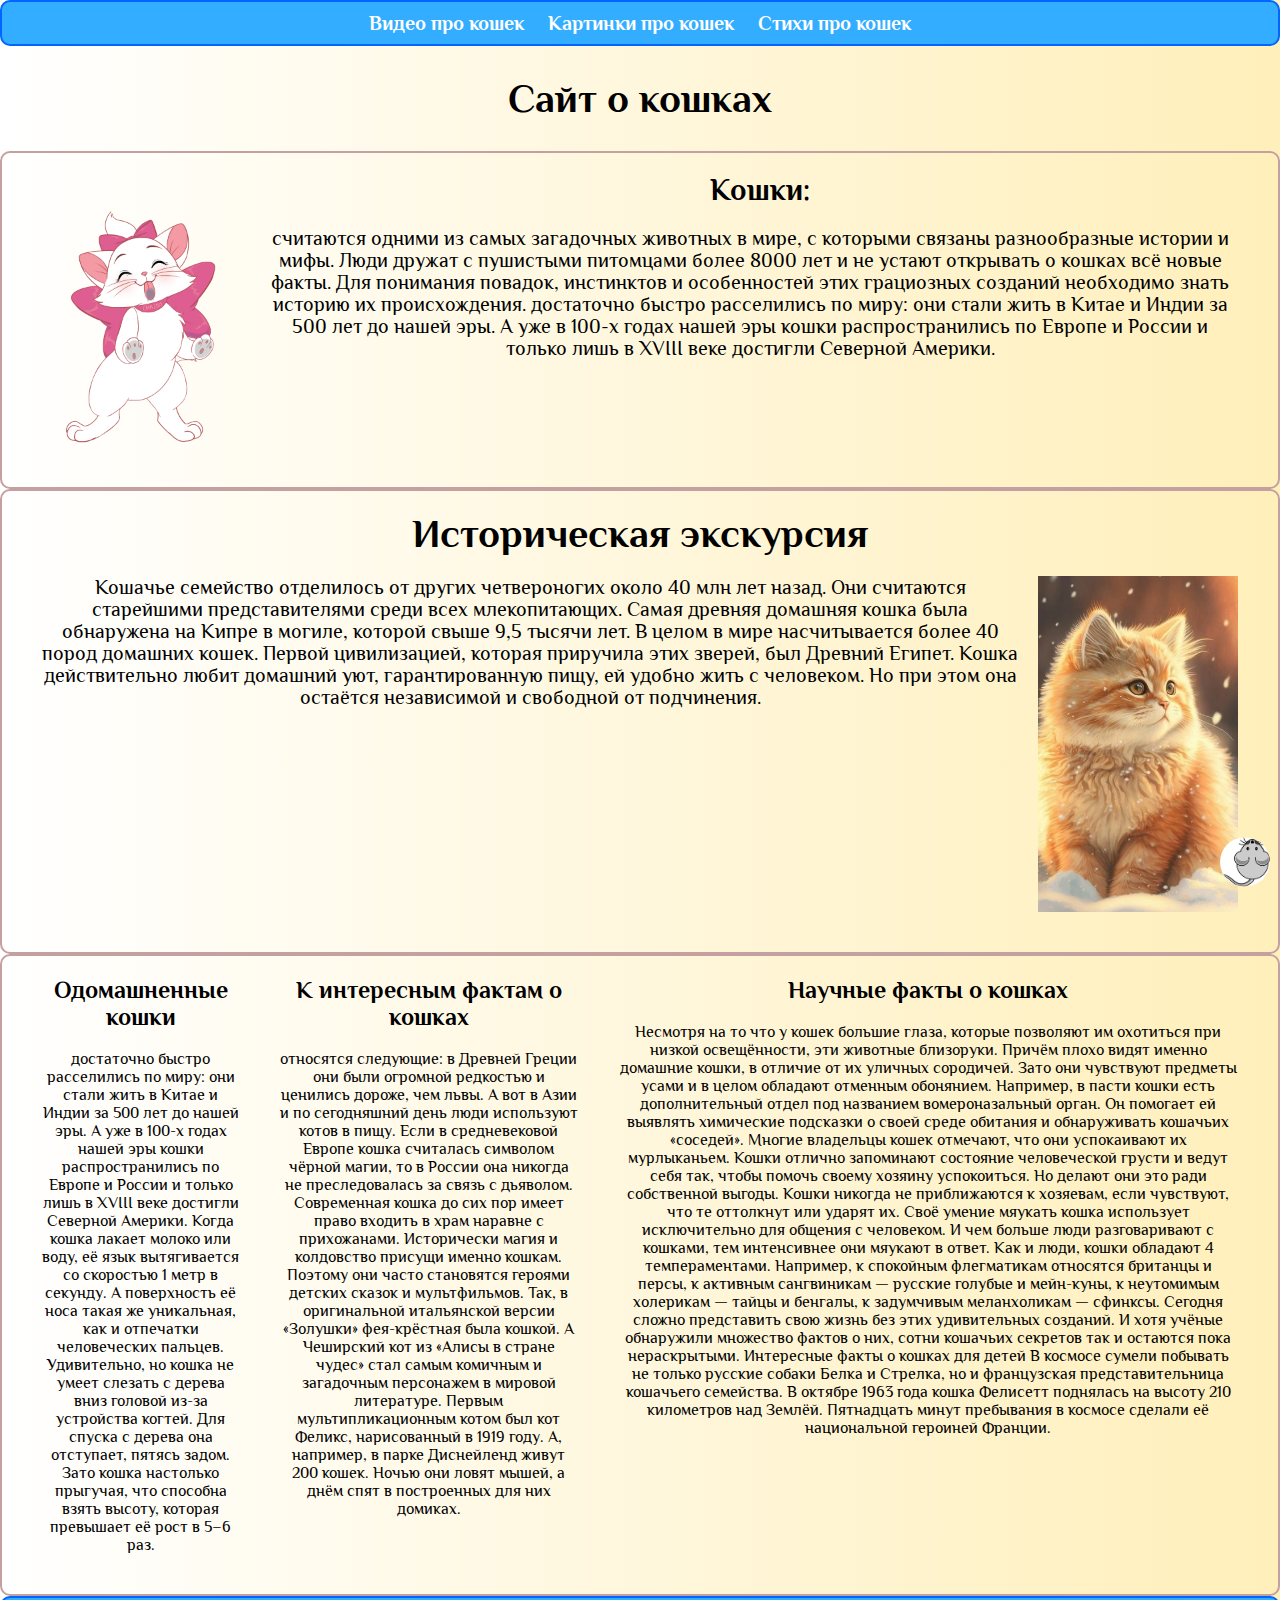
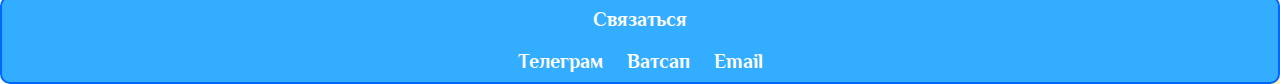
==== index.html @ df3c5b06 "Создание сайта о кошках" ====
<!DOCTYPE html>
<html lang="en">

<head>
    <meta charset="UTF-8">
    <meta http-equiv="X-UA-Compatible" content="IE=edge">
    <meta name="viewport" content="width=device-width, initial-scale=1.0">
    <link rel="stylesheet" href="/style/style.css">
    <link rel="preconnect" href="https://fonts.googleapis.com">
    <link rel="preconnect" href="https://fonts.gstatic.com" crossorigin>
    <link href="https://fonts.googleapis.com/css2?family=Philosopher:ital,wght@0,400;0,700;1,700&display=swap"
        rel="stylesheet">
    <title>Сайт о кошках</title>
</head>

<body>
    <header class="header">
        <ul id="navbar">
            <li><a href="/video.html"> Видео про кошек</a></li>
            <li><a href="/images.html">Картинки про кошек</a></li>
            <li><a href="/stihi.html">Стихи про кошек</a></li>
        </ul>
    </header>
    <main>
        <h1>Сайт о кошках</h1>
        <div class="start">
            <img src="/img/гифка-digital-art-art-Disney-5022076.gif" alt="гифка" align="left">

            <h2>Кошки:</h2>
            <p>
                считаются одними из самых загадочных животных в мире, с которыми связаны разнообразные истории и мифы.
                Люди дружат с пушистыми питомцами более 8000 лет и не устают открывать о кошках всё новые факты. Для
                понимания повадок, инстинктов и особенностей этих грациозных созданий необходимо знать историю их
                происхождения.
                достаточно быстро расселились по миру: они стали жить в Китае и Индии за 500 лет до нашей
                эры. А уже в 100-х годах нашей эры кошки распространились по Европе и России и только лишь в XVIII веке
                достигли Северной Америки.
            </p>
        </div>
        <div class="istoria">
            <h2>Историческая экскурсия</h2>
            <img src="/img/cat_header.jpg" alt="фото котика" align="right">
            <p>
                Кошачье семейство отделилось от других четвероногих около 40 млн лет назад. Они считаются старейшими
                представителями среди всех млекопитающих. Самая древняя домашняя кошка была обнаружена на Кипре в
                могиле,
                которой свыше 9,5 тысячи лет. В целом в мире насчитывается более 40 пород домашних кошек. Первой
                цивилизацией, которая приручила этих зверей, был Древний Египет. Кошка действительно любит домашний уют,
                гарантированную пищу, ей удобно жить с человеком. Но при этом она остаётся независимой и свободной от
                подчинения.
            </p>
        </div>
        <div class="flexbox">
            <div class="flex-item">
                <h2>Одомашненные кошки</h2>
                <p>
                    достаточно быстро расселились по миру: они стали жить в Китае и Индии за 500 лет до нашей
                    эры. А уже в 100-х годах нашей эры кошки распространились по Европе и России и только лишь в XVIII
                    веке
                    достигли Северной Америки.
                    Когда кошка лакает молоко или воду, её язык вытягивается со скоростью 1 метр в секунду. А
                    поверхность её
                    носа такая же уникальная, как и отпечатки человеческих пальцев.

                    Удивительно, но кошка не умеет слезать с дерева вниз головой из-за устройства когтей. Для спуска с
                    дерева
                    она отступает, пятясь задом. Зато кошка настолько прыгучая, что способна взять высоту, которая
                    превышает её рост в 5–6 раз.
                </p>
            </div>
            <div class="flex-item">
                <h2>К интересным фактам о кошках</h2>
                <p>
                    относятся следующие: в Древней Греции они были огромной редкостью и ценились
                    дороже, чем львы. А вот в Азии и по сегодняшний день люди используют котов в пищу. Если в
                    средневековой
                    Европе кошка считалась символом чёрной магии, то в России она никогда не преследовалась за связь с
                    дьяволом.
                    Современная кошка до сих пор имеет право входить в храм наравне с прихожанами.
                    Исторически магия и колдовство присущи именно кошкам. Поэтому они часто становятся героями детских
                    сказок и
                    мультфильмов. Так, в оригинальной итальянской версии «Золушки» фея-крёстная была кошкой. А Чеширский
                    кот
                    из
                    «Алисы в стране чудес» стал самым комичным и загадочным персонажем в мировой литературе. Первым
                    мультипликационным котом был кот Феликс, нарисованный в 1919 году. А, например, в парке Диснейленд
                    живут
                    200
                    кошек. Ночью они ловят мышей, а днём спят в построенных для них домиках.
                </p>
            </div>
            <div class="flex-item">
                <h2>Научные факты о кошках</h2>
                <p>
                    Несмотря на то что у кошек большие глаза, которые позволяют им охотиться при низкой освещённости,
                    эти
                    животные близоруки. Причём плохо видят именно домашние кошки, в отличие от их уличных сородичей.

                    Зато они чувствуют предметы усами и в целом обладают отменным обонянием. Например, в пасти кошки
                    есть
                    дополнительный отдел под названием вомероназальный орган. Он помогает ей выявлять химические
                    подсказки о
                    своей среде обитания и обнаруживать кошачьих «соседей».
                    Многие владельцы кошек отмечают, что они успокаивают их мурлыканьем. Кошки отлично запоминают
                    состояние
                    человеческой грусти и ведут себя так, чтобы помочь своему хозяину успокоиться. Но делают они это
                    ради
                    собственной выгоды. Кошки никогда не приближаются к хозяевам, если чувствуют, что те оттолкнут или
                    ударят
                    их.

                    Своё умение мяукать кошка использует исключительно для общения с человеком. И чем больше люди
                    разговаривают
                    с кошками, тем интенсивнее они мяукают в ответ.

                    Как и люди, кошки обладают 4 темпераментами. Например, к спокойным флегматикам относятся британцы и
                    персы, к
                    активным сангвиникам — русские голубые и мейн-куны, к неутомимым холерикам — тайцы и бенгалы, к
                    задумчивым
                    меланхоликам — сфинксы.

                    Сегодня сложно представить свою жизнь без этих удивительных созданий. И хотя учёные обнаружили
                    множество
                    фактов о них, сотни кошачьих секретов так и остаются пока нераскрытыми. Интересные факты о кошках
                    для детей
                    В космосе сумели побывать не только русские собаки Белка и Стрелка, но и французская
                    представительница
                    кошачьего семейства. В октябре 1963 года кошка Фелисетт поднялась на высоту 210 километров над
                    Землёй.
                    Пятнадцать минут пребывания в космосе сделали её национальной героиней Франции.

            </div>
        </div>
        <div class="button">
            <a href="#"><img src="/img/mouse.png" alt="фото иконки кнопки" class="button-icon"></a>
        </div>
    </main>
    <footer id="footer">
        <h3>Связаться</h3>
        <a href="#">Телеграм</a>
        <a href="#">Ватсап</a>
        <a href="#">Email</a>

    </footer>
</body>

</html>
---- style/style.css ----
*{
    margin: 0;
}
body{
    font-family: 'Philosopher', sans-serif;
    background: #FFEFBA;  /* fallback for old browsers */
    background: -webkit-linear-gradient(to right, #FFFFFF, #FFEFBA);  /* Chrome 10-25, Safari 5.1-6 */
    background: linear-gradient(to right, #FFFFFF, #FFEFBA); /* W3C, IE 10+/ Edge, Firefox 16+, Chrome 26+, Opera 12+, Safari 7+ */
}
#navbar,
#footer {
    margin: 0;
    padding: 0;
    border: 2px solid #0066FF;
    text-align: center;
    background-color: #33ADFF;
    border-radius: 10px;
}
#navbar li {
    display: inline;
}
#navbar a,
#footer a {
    color: #fff;
    padding: 10px 10px;
    text-decoration: none;
    font-weight: bold;
    display: inline-block;
    font-size: 20px;
}
#navbar a:hover,
#footer a:hover {
    border-radius: 5px;
    background-color: #0066FF;
}
h1 {
    text-align: center;
    font-size: 40px;
    padding: 30px;
}
.start,
.istoria {
    float:left;
    border:2px solid #c5a0a0;
    padding:20px;
    border-radius: 10px;
    text-align: center;
}
.start img, 
.istoria img {
    width: 200px;
    padding: 20px;
}
.start h2 {
    font-size: 30px;
}
.start p,
.istoria p {
    font-size: 20px;
    padding: 20px;
}
.istoria h2 {
    text-align: center;
    font-size: 40px;
}
.flexbox { 
    display: flex ;
    border:2px solid #c5a0a0;
    padding:20px;
    border-radius: 10px;
    text-align: center;
 }
 .flexbox p {
    padding: 20px;
 }
 #footer h3 {
    color: #ffffff;
    font-size: 20px;
    padding: 10px;
}
.button{
	position: fixed; 
    bottom: 10px; 
    right: 10px;
	z-index: 1;
}
.button-icon{
    width: 50px;
    border-radius: 50px;
    transform: rotate(180deg);
}
@media screen and (max-width: 1023px) and (min-width: 501px){
    #navbar a,
    .start p,
    .istoria p,
    #footer a,
    #footer h3{
        font-size: 16px;
    }
    h1,
    .istoria h2 {
        font-size: 30px;
    }
    .start h2 {
        font-size: 20px;
    }
    .start img, 
    .istoria img {
    width: 150px;
    padding: 16px;
}
    .button-icon{
        width: 40px;
    }
}
@media screen and (max-width: 500px) {
    #navbar a,
    .start p,
    .istoria p,
    #footer a,
    #footer h3{
        font-size: 14px;
    }
    h1,
    .istoria h2 {
        font-size: 20px;
    }
    .start h2 {
        font-size: 16px;
    }
    .start img, 
    .istoria img {
    width: 100px;
    padding: 14px;
}
    .button-icon{
        width: 30px;
    }
}
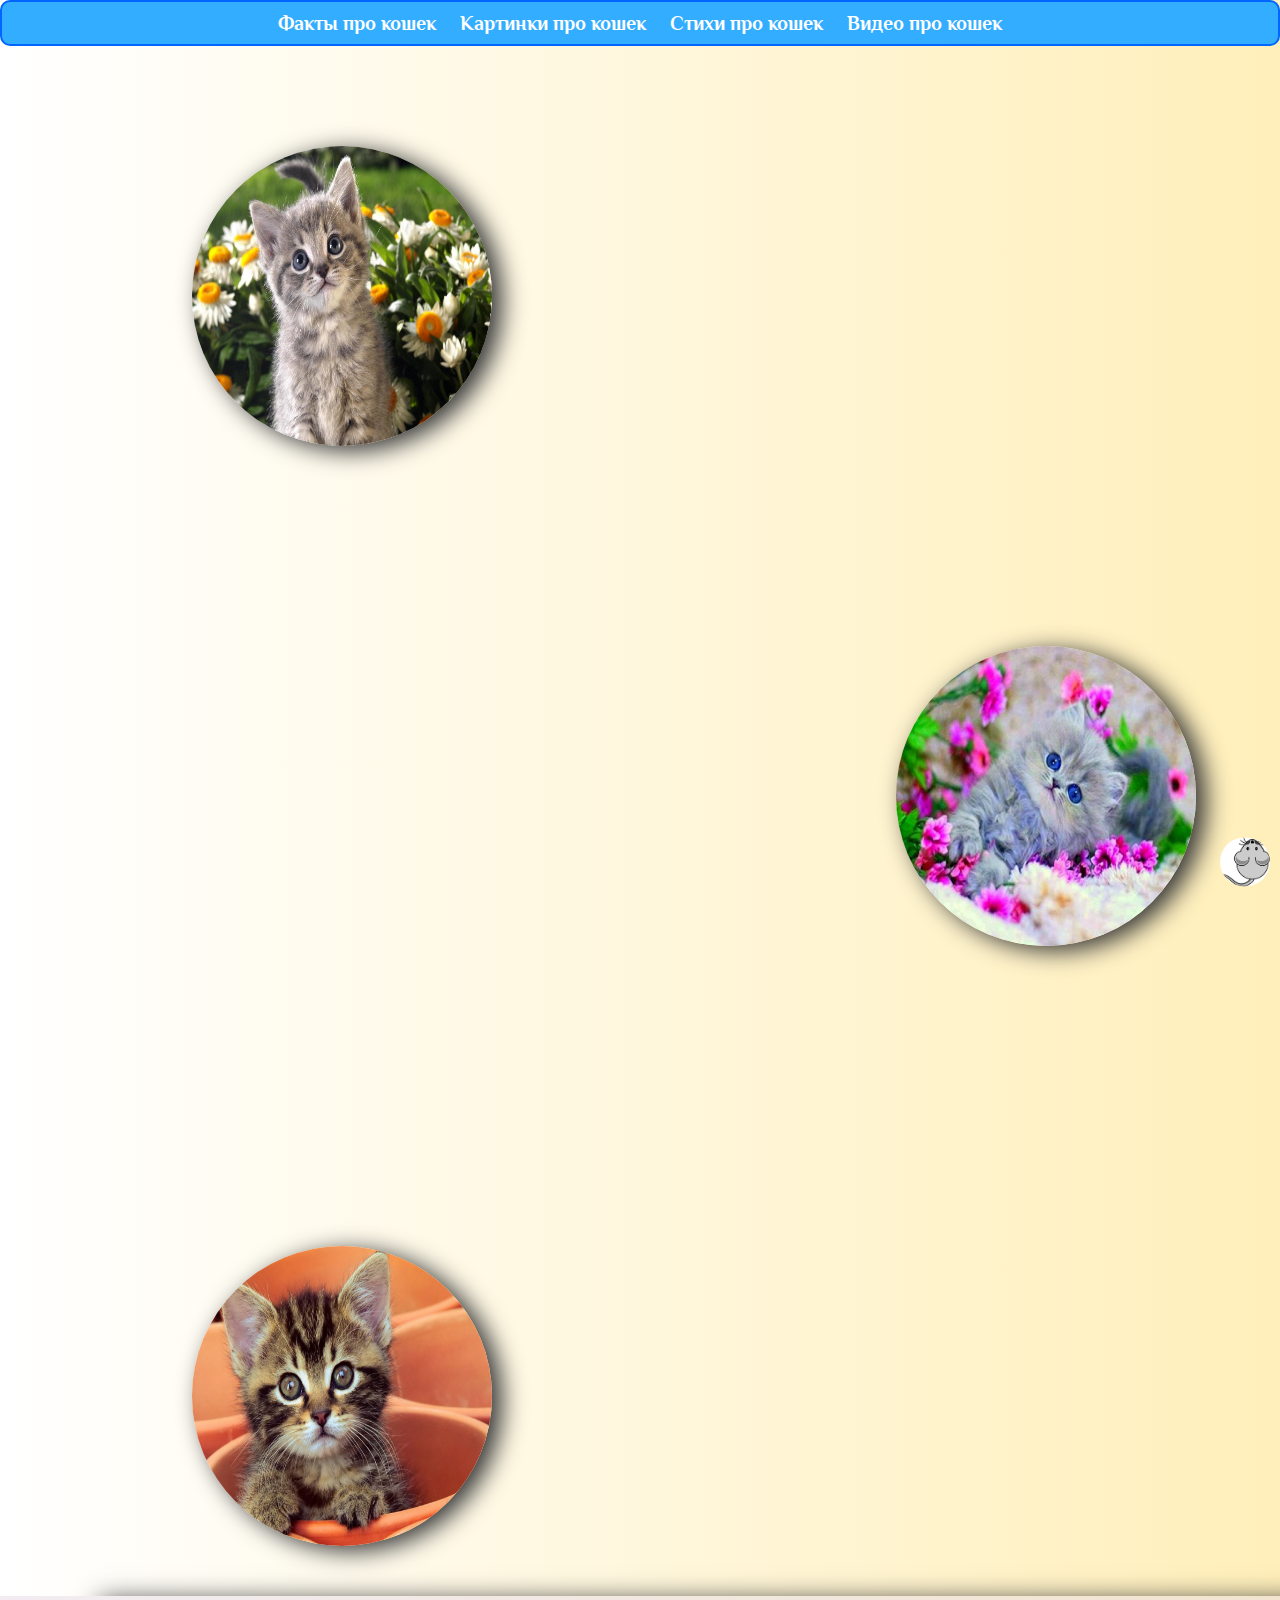
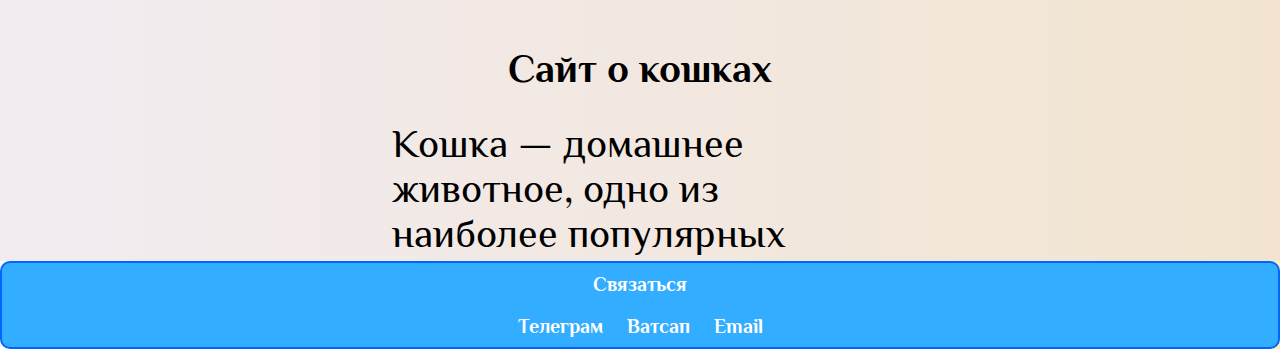
==== commit 532be217: "добавление анимации" ====
--- a/index.html
+++ b/index.html
@@ -6,6 +6,7 @@
     <meta http-equiv="X-UA-Compatible" content="IE=edge">
     <meta name="viewport" content="width=device-width, initial-scale=1.0">
     <link rel="stylesheet" href="/style/style.css">
+    <link rel="stylesheet" href="/style/style_index.css">
     <link rel="preconnect" href="https://fonts.googleapis.com">
     <link rel="preconnect" href="https://fonts.gstatic.com" crossorigin>
     <link href="https://fonts.googleapis.com/css2?family=Philosopher:ital,wght@0,400;0,700;1,700&display=swap"
@@ -15,124 +16,41 @@
 
 <body>
     <header class="header">
-        <ul id="navbar">
-            <li><a href="/video.html"> Видео про кошек</a></li>
-            <li><a href="/images.html">Картинки про кошек</a></li>
-            <li><a href="/stihi.html">Стихи про кошек</a></li>
-        </ul>
+        <a href="/evidence.html" class="link"> Факты про кошек</a>
+        <a href="/images.html" class="link">Картинки про кошек</a>
+        <a href="/poems.html" class="link">Стихи про кошек</a>
+        <a href="/video.html" class="link">Видео про кошек</a>
     </header>
-    <main>
-        <h1>Сайт о кошках</h1>
-        <div class="start">
-            <img src="/img/гифка-digital-art-art-Disney-5022076.gif" alt="гифка" align="left">
+    <main class="main">
+        <div id="wrapper">
+            <div id="content">
+                <h1>Сайт о кошках</h1>
+                <p>Кошка — домашнее животное, одно из наиболее популярных (наряду с собаками) «животных-компаньонов» или
+                    домашних животных. Кошки — млекопитающие и плотоядные животные.
 
-            <h2>Кошки:</h2>
-            <p>
-                считаются одними из самых загадочных животных в мире, с которыми связаны разнообразные истории и мифы.
-                Люди дружат с пушистыми питомцами более 8000 лет и не устают открывать о кошках всё новые факты. Для
-                понимания повадок, инстинктов и особенностей этих грациозных созданий необходимо знать историю их
-                происхождения.
-                достаточно быстро расселились по миру: они стали жить в Китае и Индии за 500 лет до нашей
-                эры. А уже в 100-х годах нашей эры кошки распространились по Европе и России и только лишь в XVIII веке
-                достигли Северной Америки.
-            </p>
-        </div>
-        <div class="istoria">
-            <h2>Историческая экскурсия</h2>
-            <img src="/img/cat_header.jpg" alt="фото котика" align="right">
-            <p>
-                Кошачье семейство отделилось от других четвероногих около 40 млн лет назад. Они считаются старейшими
-                представителями среди всех млекопитающих. Самая древняя домашняя кошка была обнаружена на Кипре в
-                могиле,
-                которой свыше 9,5 тысячи лет. В целом в мире насчитывается более 40 пород домашних кошек. Первой
-                цивилизацией, которая приручила этих зверей, был Древний Египет. Кошка действительно любит домашний уют,
-                гарантированную пищу, ей удобно жить с человеком. Но при этом она остаётся независимой и свободной от
-                подчинения.
-            </p>
-        </div>
-        <div class="flexbox">
-            <div class="flex-item">
-                <h2>Одомашненные кошки</h2>
-                <p>
-                    достаточно быстро расселились по миру: они стали жить в Китае и Индии за 500 лет до нашей
-                    эры. А уже в 100-х годах нашей эры кошки распространились по Европе и России и только лишь в XVIII
-                    веке
-                    достигли Северной Америки.
-                    Когда кошка лакает молоко или воду, её язык вытягивается со скоростью 1 метр в секунду. А
-                    поверхность её
-                    носа такая же уникальная, как и отпечатки человеческих пальцев.
+                    За способность уничтожать грызунов люди ценят кошек около 10 000 тысяч лет. Являясь одиночным
+                    охотником на грызунов и других мелких животных, кошка — социальное животное, использующее для
+                    общения широкий диапазон звуковых сигналов, а также феромоны и движения тела.
 
-                    Удивительно, но кошка не умеет слезать с дерева вниз головой из-за устройства когтей. Для спуска с
-                    дерева
-                    она отступает, пятясь задом. Зато кошка настолько прыгучая, что способна взять высоту, которая
-                    превышает её рост в 5–6 раз.
+                    В настоящее время в мире насчитывается около 600 млн домашних кошек, выведено около 256 пород, от
+                    длинношерстных (персидская кошка) до лишённых шерсти (сфинксы), признанных и зарегистрированных
+                    различными фелинологическими организациями. Самая первая порода кошек появилась в Египте. Кошки
+                    распространены по всему миру.
                 </p>
             </div>
-            <div class="flex-item">
-                <h2>К интересным фактам о кошках</h2>
-                <p>
-                    относятся следующие: в Древней Греции они были огромной редкостью и ценились
-                    дороже, чем львы. А вот в Азии и по сегодняшний день люди используют котов в пищу. Если в
-                    средневековой
-                    Европе кошка считалась символом чёрной магии, то в России она никогда не преследовалась за связь с
-                    дьяволом.
-                    Современная кошка до сих пор имеет право входить в храм наравне с прихожанами.
-                    Исторически магия и колдовство присущи именно кошкам. Поэтому они часто становятся героями детских
-                    сказок и
-                    мультфильмов. Так, в оригинальной итальянской версии «Золушки» фея-крёстная была кошкой. А Чеширский
-                    кот
-                    из
-                    «Алисы в стране чудес» стал самым комичным и загадочным персонажем в мировой литературе. Первым
-                    мультипликационным котом был кот Феликс, нарисованный в 1919 году. А, например, в парке Диснейленд
-                    живут
-                    200
-                    кошек. Ночью они ловят мышей, а днём спят в построенных для них домиках.
-                </p>
+            <div id="paralx0">
+                <img src="/img/icon1.jpg" alt="">
             </div>
-            <div class="flex-item">
-                <h2>Научные факты о кошках</h2>
-                <p>
-                    Несмотря на то что у кошек большие глаза, которые позволяют им охотиться при низкой освещённости,
-                    эти
-                    животные близоруки. Причём плохо видят именно домашние кошки, в отличие от их уличных сородичей.
-
-                    Зато они чувствуют предметы усами и в целом обладают отменным обонянием. Например, в пасти кошки
-                    есть
-                    дополнительный отдел под названием вомероназальный орган. Он помогает ей выявлять химические
-                    подсказки о
-                    своей среде обитания и обнаруживать кошачьих «соседей».
-                    Многие владельцы кошек отмечают, что они успокаивают их мурлыканьем. Кошки отлично запоминают
-                    состояние
-                    человеческой грусти и ведут себя так, чтобы помочь своему хозяину успокоиться. Но делают они это
-                    ради
-                    собственной выгоды. Кошки никогда не приближаются к хозяевам, если чувствуют, что те оттолкнут или
-                    ударят
-                    их.
-
-                    Своё умение мяукать кошка использует исключительно для общения с человеком. И чем больше люди
-                    разговаривают
-                    с кошками, тем интенсивнее они мяукают в ответ.
-
-                    Как и люди, кошки обладают 4 темпераментами. Например, к спокойным флегматикам относятся британцы и
-                    персы, к
-                    активным сангвиникам — русские голубые и мейн-куны, к неутомимым холерикам — тайцы и бенгалы, к
-                    задумчивым
-                    меланхоликам — сфинксы.
-
-                    Сегодня сложно представить свою жизнь без этих удивительных созданий. И хотя учёные обнаружили
-                    множество
-                    фактов о них, сотни кошачьих секретов так и остаются пока нераскрытыми. Интересные факты о кошках
-                    для детей
-                    В космосе сумели побывать не только русские собаки Белка и Стрелка, но и французская
-                    представительница
-                    кошачьего семейства. В октябре 1963 года кошка Фелисетт поднялась на высоту 210 километров над
-                    Землёй.
-                    Пятнадцать минут пребывания в космосе сделали её национальной героиней Франции.
-
+            <div id="paralx1">
+                <img src="/img/icon2.jpg" alt="">
+            </div>
+            <div id="paralx2">
+                <img src="/img/icon3.jpg" alt="">
             </div>
         </div>
         <div class="button">
-            <a href="#"><img src="/img/mouse.png" alt="фото иконки кнопки" class="button-icon"></a>
+            <a href="/index.html"><img src="/img/mouse.png" alt="фото иконки  кнопки" class="button-icon"></a>
+        </div>
         </div>
     </main>
     <footer id="footer">
@@ -140,7 +58,6 @@
         <a href="#">Телеграм</a>
         <a href="#">Ватсап</a>
         <a href="#">Email</a>
-
     </footer>
 </body>
 
--- a/style/style.css
+++ b/style/style.css
@@ -1,5 +1,6 @@
 *{
     margin: 0;
+    box-sizing: border-box;
 }
 body{
     font-family: 'Philosopher', sans-serif;
@@ -7,7 +8,7 @@
     background: -webkit-linear-gradient(to right, #FFFFFF, #FFEFBA);  /* Chrome 10-25, Safari 5.1-6 */
     background: linear-gradient(to right, #FFFFFF, #FFEFBA); /* W3C, IE 10+/ Edge, Firefox 16+, Chrome 26+, Opera 12+, Safari 7+ */
 }
-#navbar,
+header,
 #footer {
     margin: 0;
     padding: 0;
@@ -16,10 +17,13 @@
     background-color: #33ADFF;
     border-radius: 10px;
 }
-#navbar li {
-    display: inline;
+
+header .link_a{
+    padding: 0;
 }
-#navbar a,
+
+header .link,
+header .link_a,
 #footer a {
     color: #fff;
     padding: 10px 10px;
@@ -28,51 +32,16 @@
     display: inline-block;
     font-size: 20px;
 }
-#navbar a:hover,
+header .link:hover,
+header .link_a:hover,
 #footer a:hover {
     border-radius: 5px;
     background-color: #0066FF;
 }
-h1 {
-    text-align: center;
-    font-size: 40px;
-    padding: 30px;
+header .link_a{
+    
 }
-.start,
-.istoria {
-    float:left;
-    border:2px solid #c5a0a0;
-    padding:20px;
-    border-radius: 10px;
-    text-align: center;
-}
-.start img, 
-.istoria img {
-    width: 200px;
-    padding: 20px;
-}
-.start h2 {
-    font-size: 30px;
-}
-.start p,
-.istoria p {
-    font-size: 20px;
-    padding: 20px;
-}
-.istoria h2 {
-    text-align: center;
-    font-size: 40px;
-}
-.flexbox { 
-    display: flex ;
-    border:2px solid #c5a0a0;
-    padding:20px;
-    border-radius: 10px;
-    text-align: center;
- }
- .flexbox p {
-    padding: 20px;
- }
+
  #footer h3 {
     color: #ffffff;
     font-size: 20px;
@@ -90,49 +59,23 @@
     transform: rotate(180deg);
 }
 @media screen and (max-width: 1023px) and (min-width: 501px){
-    #navbar a,
-    .start p,
-    .istoria p,
+    header .link_a,
+    header .link,
     #footer a,
     #footer h3{
         font-size: 16px;
     }
-    h1,
-    .istoria h2 {
-        font-size: 30px;
-    }
-    .start h2 {
-        font-size: 20px;
-    }
-    .start img, 
-    .istoria img {
-    width: 150px;
-    padding: 16px;
-}
     .button-icon{
         width: 40px;
     }
 }
 @media screen and (max-width: 500px) {
-    #navbar a,
-    .start p,
-    .istoria p,
+    header .link_a,
+    header .link,
     #footer a,
     #footer h3{
         font-size: 14px;
     }
-    h1,
-    .istoria h2 {
-        font-size: 20px;
-    }
-    .start h2 {
-        font-size: 16px;
-    }
-    .start img, 
-    .istoria img {
-    width: 100px;
-    padding: 14px;
-}
     .button-icon{
         width: 30px;
     }
--- a/style/style_index.css
+++ b/style/style_index.css
@@ -0,0 +1,117 @@
+#wrapper {
+  position:relative;
+  /* The image used */
+  background-image: url("https://klike.net/uploads/posts/2022-12/1672312520_2-1.jpg");
+  overflow-x: hidden;
+  z-index: 0;
+  /* Create the parallax scrolling effect */
+  background-attachment: fixed;
+  background-position: center;
+  background-size: cover;
+}
+#content {
+  position: relative;
+  width: 100%;
+  height: 100%;
+  top: 1500px;
+  background-color: rgba(230, 218, 230, .5);
+  padding: 20px;
+  margin: 50px 0 0 0;
+  box-sizing: border-box;
+  box-shadow: 100px 5px 25px #333; 
+}
+p {
+  position:relative;
+  left: 30%;
+  width: 40%;
+  height: 100%;
+  font-size: 40px;
+}
+
+.main h1 {
+  text-align: center;
+  font-size: 40px;
+  padding: 30px;
+  position:relative;
+}
+#paralx0 img,
+#paralx1 img,
+#paralx2 img {
+    width: 300px;
+    height: 300px;
+    border-radius: 50%;
+    box-shadow: 10px 5px 25px #333;
+    line-height: 200px;
+    position: absolute;
+   
+}
+#paralx0,#paralx1,#paralx2 {
+  position: absolute;
+}
+#paralx2 {
+  top: 100px;
+  left: 15%;
+  z-index: 20;
+}
+#paralx0 {
+  top: 600px;
+  right: 30%;
+  z-index: 22;
+}
+#paralx1 {
+  top: 1200px;
+  left: 15%;
+  z-index: 21;
+}
+@media screen and (max-width: 1023px) and (min-width: 501px){
+    #paralx2 {
+        top: 70px;
+      }
+      #paralx0 {
+        top: 365px;
+      }
+      #paralx1 {
+        top: 800px;
+      }
+    #paralx0 img,
+    #paralx1 img,
+    #paralx2 img {
+        width: 200px;
+        height: 200px;
+    }
+    p {
+        font-size: 30px;
+    }
+    .main h1 {
+        font-size: 30px;}
+    #content {
+        top: 1000px;
+    }
+}
+
+@media screen and (max-width: 500px){
+    #paralx2 {
+        top: 50px;
+      }
+      #paralx0 {
+        top: 370px;
+      }
+      #paralx1 {
+        top: 600px;
+      }
+    #paralx0 img,
+    #paralx1 img,
+    #paralx2 img {
+        width: 100px;
+        height: 100px;
+    }
+    p {
+        font-size: 20px;
+    }
+    .main h1 {
+        font-size: 20px;
+    }
+    #content {
+        top: 800px;
+    }
+}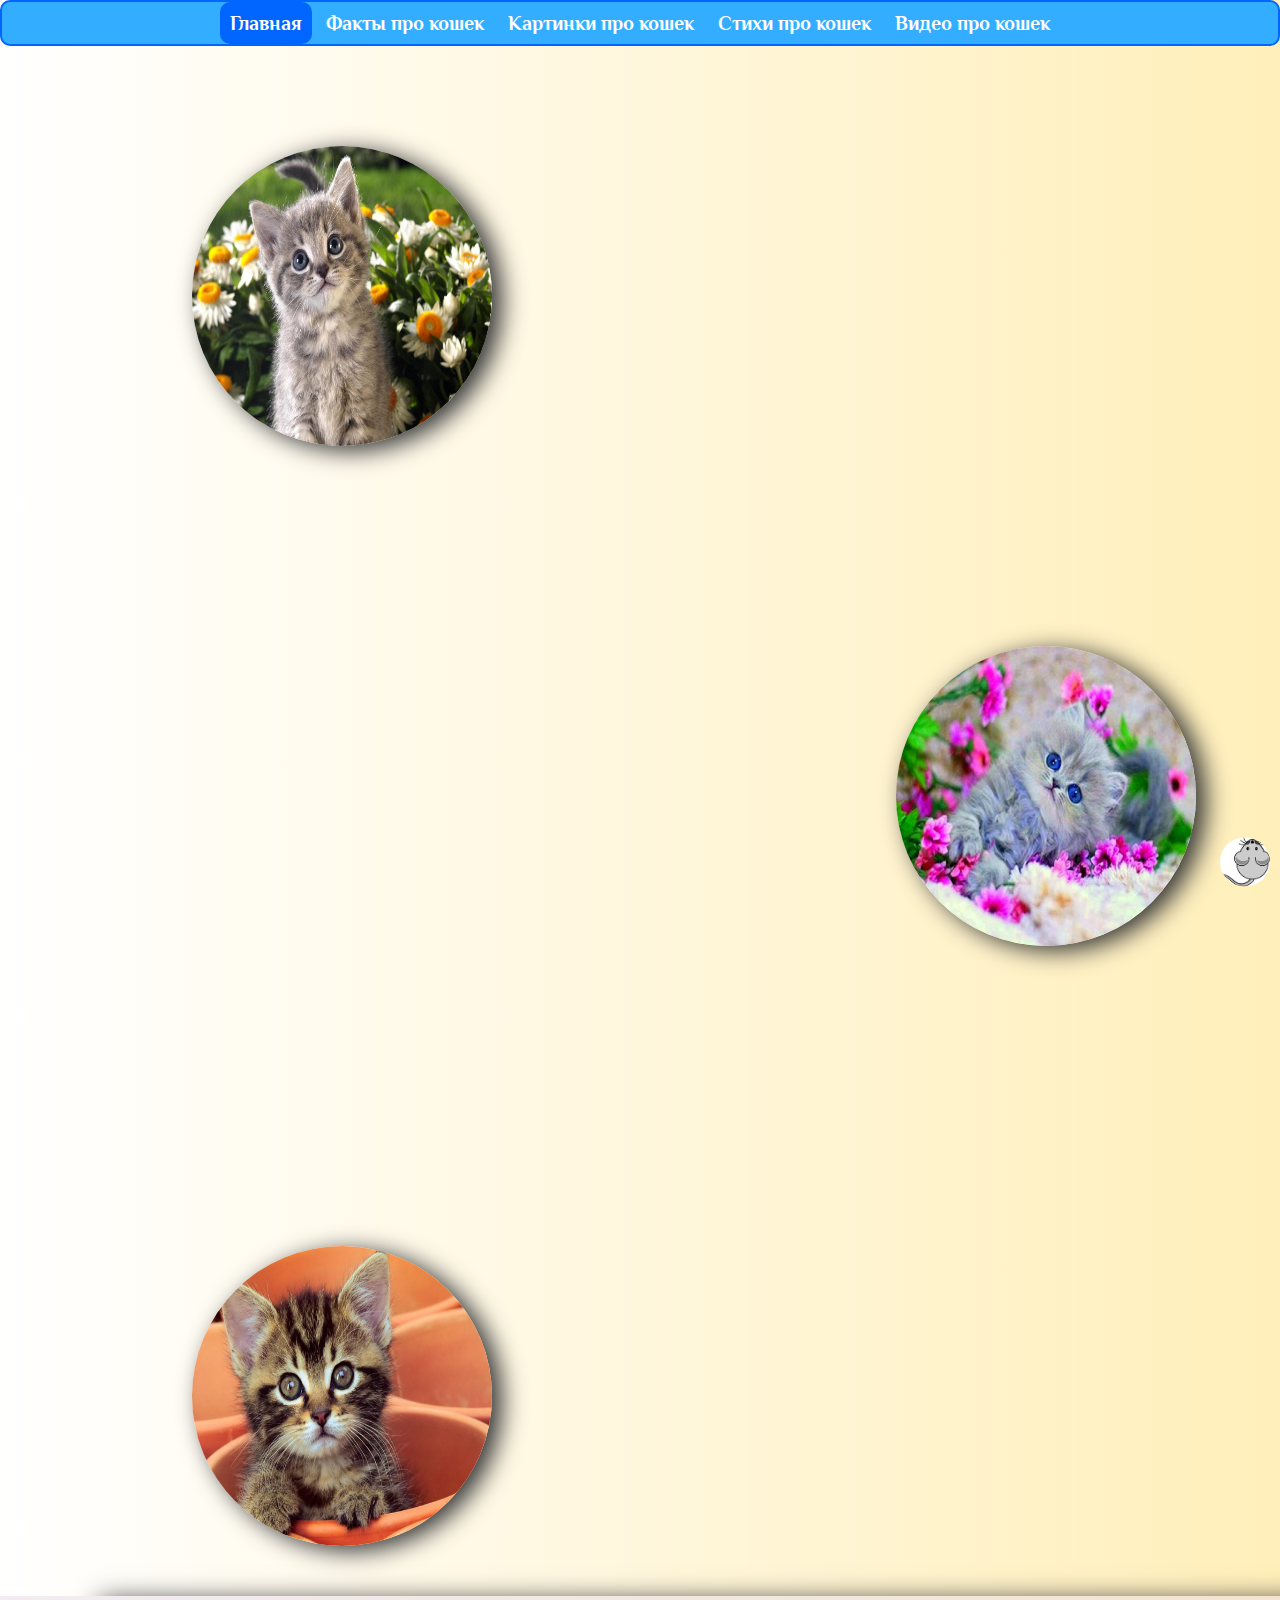
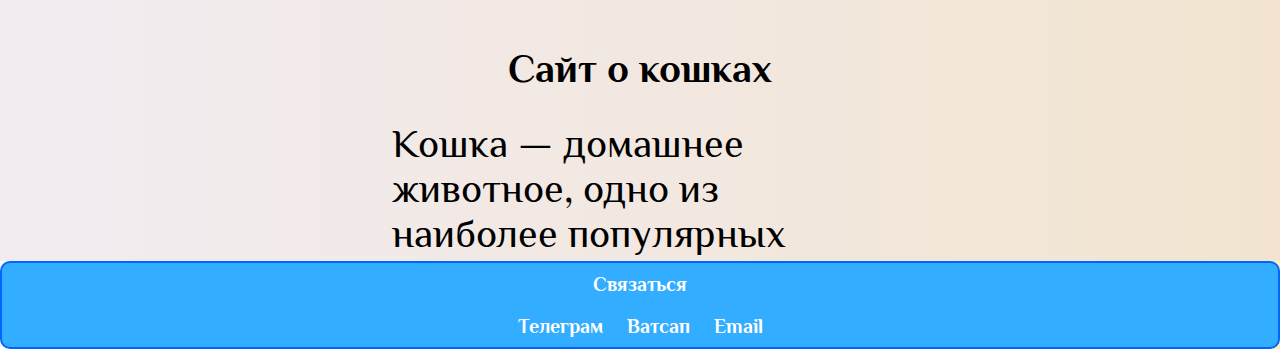
==== commit f0b9e2e4: "добавление кнопки" ====
--- a/index.html
+++ b/index.html
@@ -16,6 +16,7 @@
 
 <body>
     <header class="header">
+        <a href="/index.html" class="link_a"> Главная</a>
         <a href="/evidence.html" class="link"> Факты про кошек</a>
         <a href="/images.html" class="link">Картинки про кошек</a>
         <a href="/poems.html" class="link">Стихи про кошек</a>
--- a/style/style.css
+++ b/style/style.css
@@ -19,7 +19,8 @@
 }
 
 header .link_a{
-    padding: 0;
+    background-color: #0066FF;
+    border-radius: 10px;
 }
 
 header .link,
@@ -33,13 +34,9 @@
     font-size: 20px;
 }
 header .link:hover,
-header .link_a:hover,
 #footer a:hover {
     border-radius: 5px;
     background-color: #0066FF;
-}
-header .link_a{
-    
 }
 
  #footer h3 {
